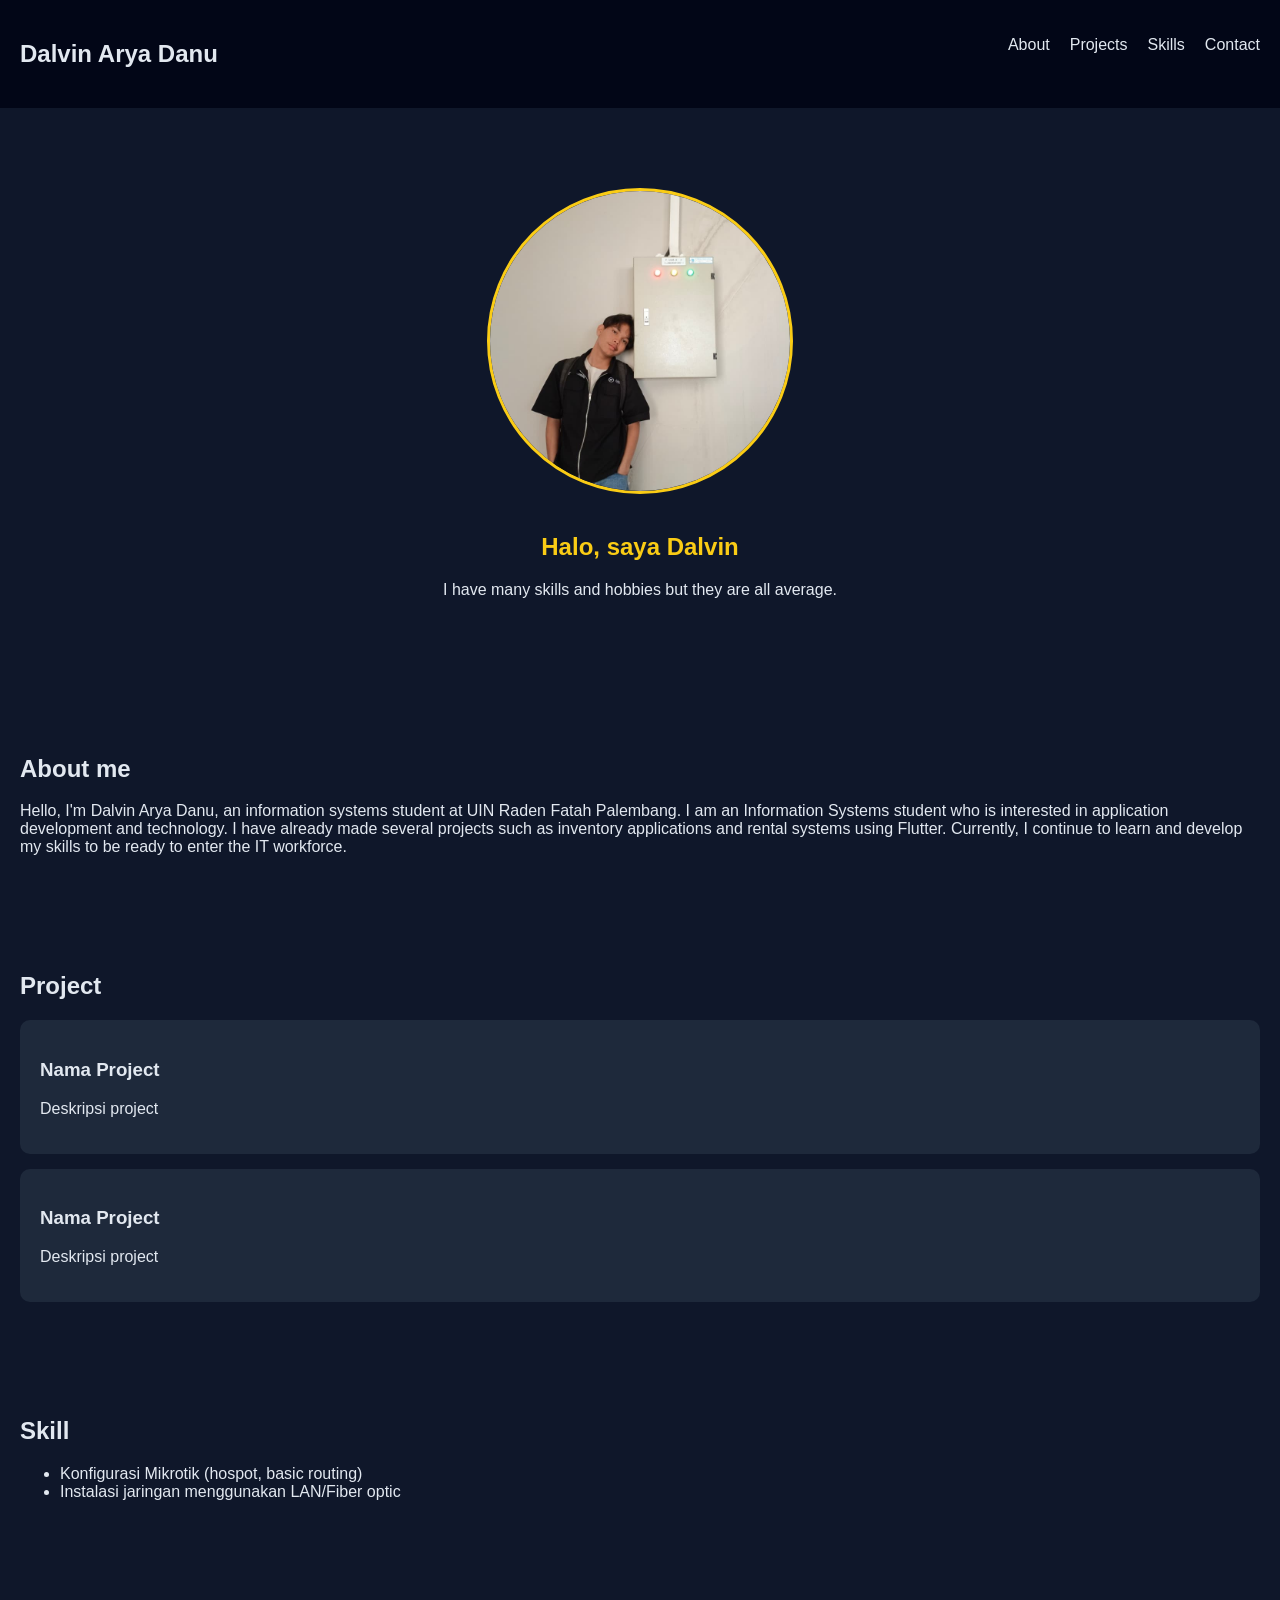
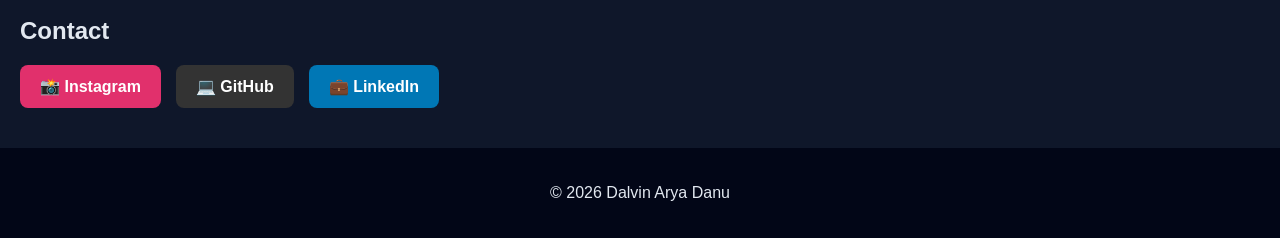
==== index.html @ 57986463 "first commit" ====
<!DOCTYPE html>
<html lang="en">
<head>
  <meta charset="UTF-8">
  <title>Portfolio</title>
  <link rel="stylesheet" href="style.css">
</head>
<body>

  <!-- NAVBAR -->
  <nav>
    <h1>Dalvin Arya Danu</h1>
    <ul>
      <li><a href="#about">About</a></li>
      <li><a href="#projects">Projects</a></li>
      <li><a href="#skills">Skills</a></li>
      <li><a href="#contact">Contact</a></li>
    </ul>
  </nav>

  <!-- HERO -->
  <section class="hero">

    <img src="foto.jpg" alt="foto saya"
    class="profile-img">
    <h2>Halo, saya Dalvin</h2>
    <p>I have many skills and hobbies but they are all average.</p>
  </section>

  <!-- ABOUT -->
  <section id="about" class="section">
    <h2>About me</h2>
    <p>Hello, I'm Dalvin Arya Danu, an information systems student at UIN Raden Fatah Palembang. I am an Information Systems student who is interested in application development and technology. I have already made several projects such as inventory applications and rental systems using Flutter. Currently, I continue to learn and develop my skills to be ready to enter the IT workforce.</p>
  </section>

  <!-- PROJECTS -->
  <section id="projects" class="section">
    <h2>Project</h2>

    <div class="card">
      <h3>Nama Project</h3>
      <p>Deskripsi project</p>
    </div>

    <div class="card">
      <h3>Nama Project</h3>
      <p>Deskripsi project</p>
    </div>

  </section>

  <!-- SKILLS -->
  <section id="skills" class="section">
    <h2>Skill</h2>
    <ul>
      <li>Konfigurasi Mikrotik (hospot, basic routing)</li>


      <li>Instalasi jaringan menggunakan LAN/Fiber optic</li>
    </ul>
  </section>

  <!-- CONTACT -->
  <section id="contact" class="section">
  <h2>Contact</h2>

  <div class="socials">
    <a href="https://instagram.com/dalvinaryaa" target="_blank" class="btn ig">
      📸 Instagram
    </a>

    <a href="https://github.com/aryaaw18" target="_blank" class="btn github">
      💻 GitHub
    </a>

    <a href="https://linkedin.com/in/Dalvin Arya Danu" target="_blank" class="btn linkedin">
      💼 LinkedIn
    </a>
  </div>
</section>
  <footer>
    <p>© 2026 Dalvin Arya Danu</p>
  </footer>

</body>
</html>
---- style.css ----
body {
  margin: 0;
  font-family: Arial, sans-serif;
  background: #0f172a;
  color: #e2e8f0;
}

/* NAVBAR */
nav {
  display: flex;
  justify-content: space-between;
  padding: 20px;
  background: #020617;
}

nav ul {
  list-style: none;
  display: flex;
  gap: 20px;
}

nav a {
  color: #e2e8f0;
  text-decoration: none;
}

/* HERO */
.profile-img {
  width: 300px;
  height: 300px;
  border-radius: 50%;
  object-fit: cover;
  margin-bottom: 15px;
  border: 3px solid #facc15;
}
.hero {
  text-align: center;
  padding: 80px 20px;
}

.hero h2 {
  color: #facc15;
}

/* SECTION */
.section {
  padding: 40px 20px;
}

/* CARD */
.card {
  background: #1e293b;
  padding: 20px;
  margin: 15px 0;
  border-radius: 10px;
}

/* FOOTER */
footer {
  text-align: center;
  padding: 20px;
  background: #020617;
}
/* CONTAINER */
.socials {
  display: flex;
  gap: 15px;
  flex-wrap: wrap;
}

/* BUTTON DASAR */
.btn {
  padding: 12px 20px;
  border-radius: 8px;
  text-decoration: none;
  color: white;
  font-weight: bold;
  transition: 0.3s;
  display: inline-block;
}

/* WARNA TIAP PLATFORM */
.ig {
  background: #e1306c;
}

.github {
  background: #333;
}

.linkedin {
  background: #0077b5;
}

/* HOVER ANIMATION */
.btn:hover {
  transform: translateY(-5px) scale(1.05);
  box-shadow: 0 10px 20px rgba(0,0,0,0.3);
}
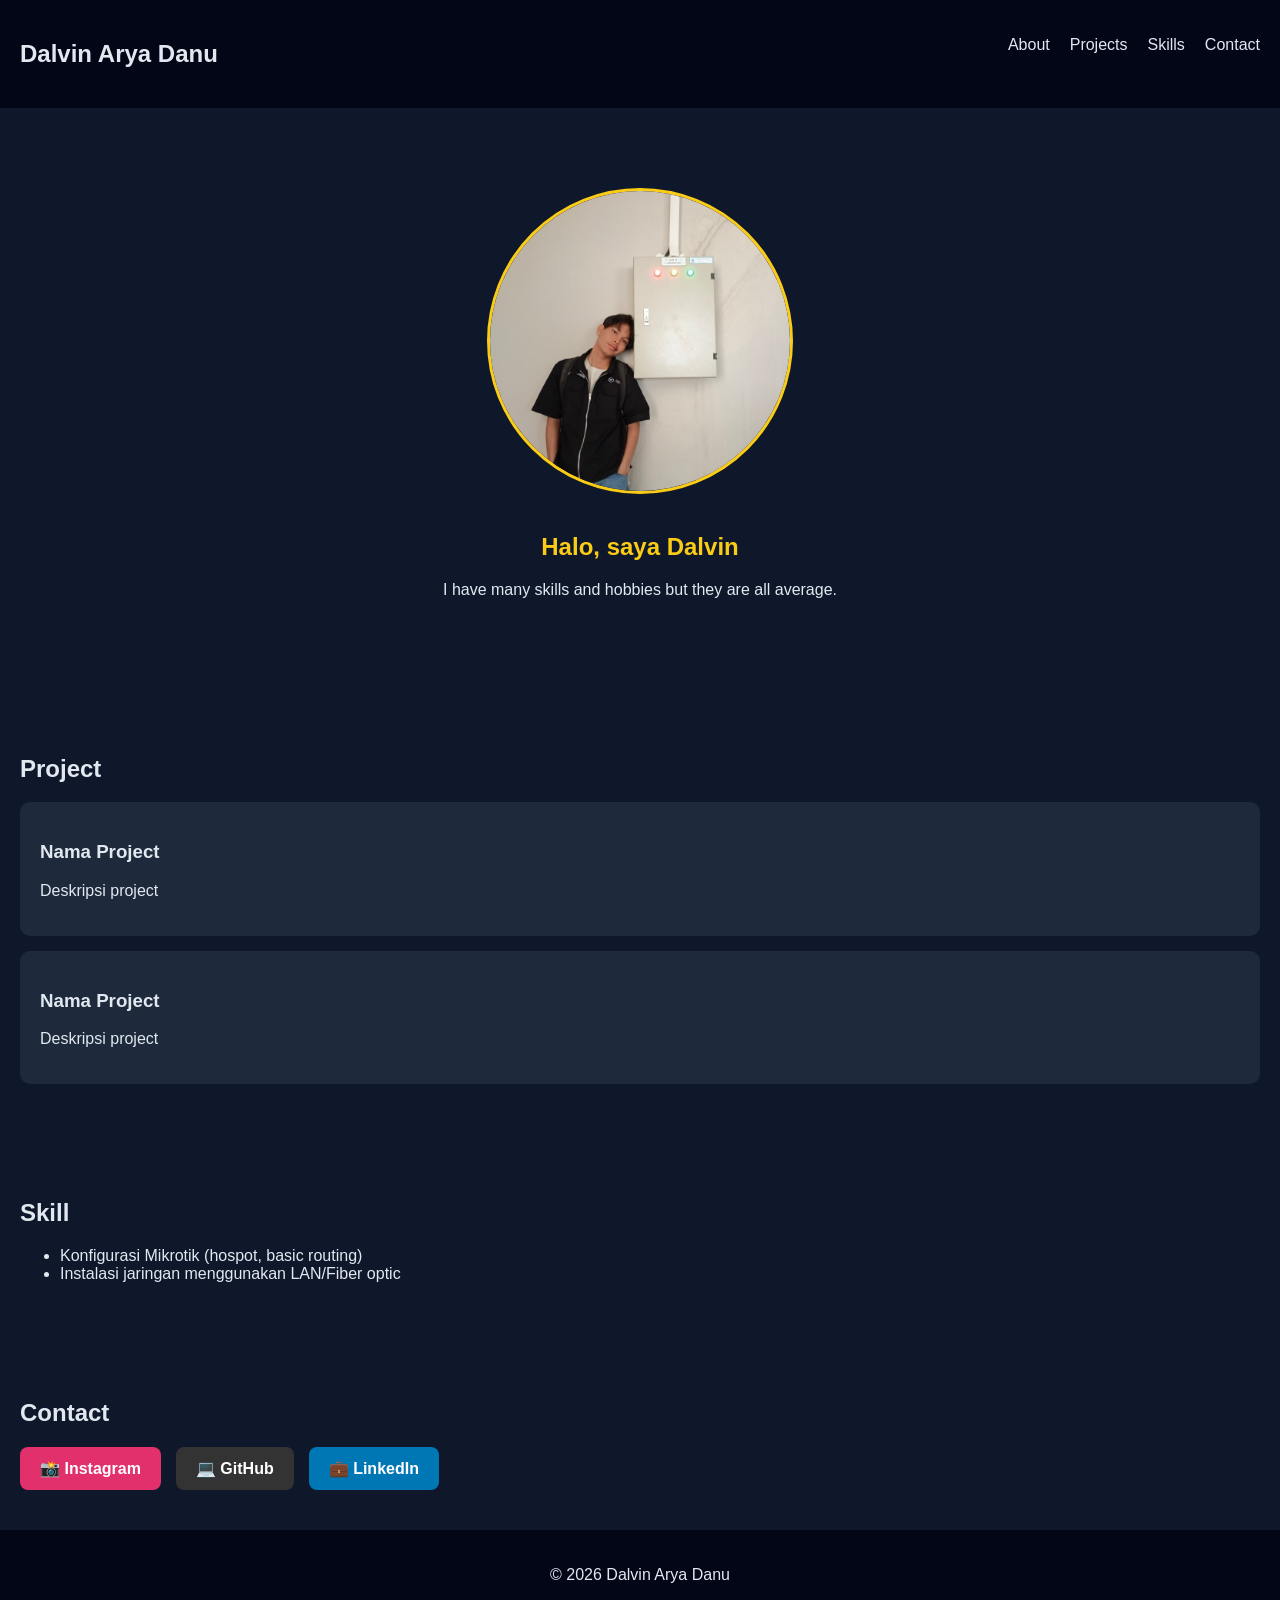
==== commit a9951f61: "percobaan commit" ====
--- a/index.html
+++ b/index.html
@@ -25,12 +25,6 @@
     class="profile-img">
     <h2>Halo, saya Dalvin</h2>
     <p>I have many skills and hobbies but they are all average.</p>
-  </section>
-
-  <!-- ABOUT -->
-  <section id="about" class="section">
-    <h2>About me</h2>
-    <p>Hello, I'm Dalvin Arya Danu, an information systems student at UIN Raden Fatah Palembang. I am an Information Systems student who is interested in application development and technology. I have already made several projects such as inventory applications and rental systems using Flutter. Currently, I continue to learn and develop my skills to be ready to enter the IT workforce.</p>
   </section>
 
   <!-- PROJECTS -->
